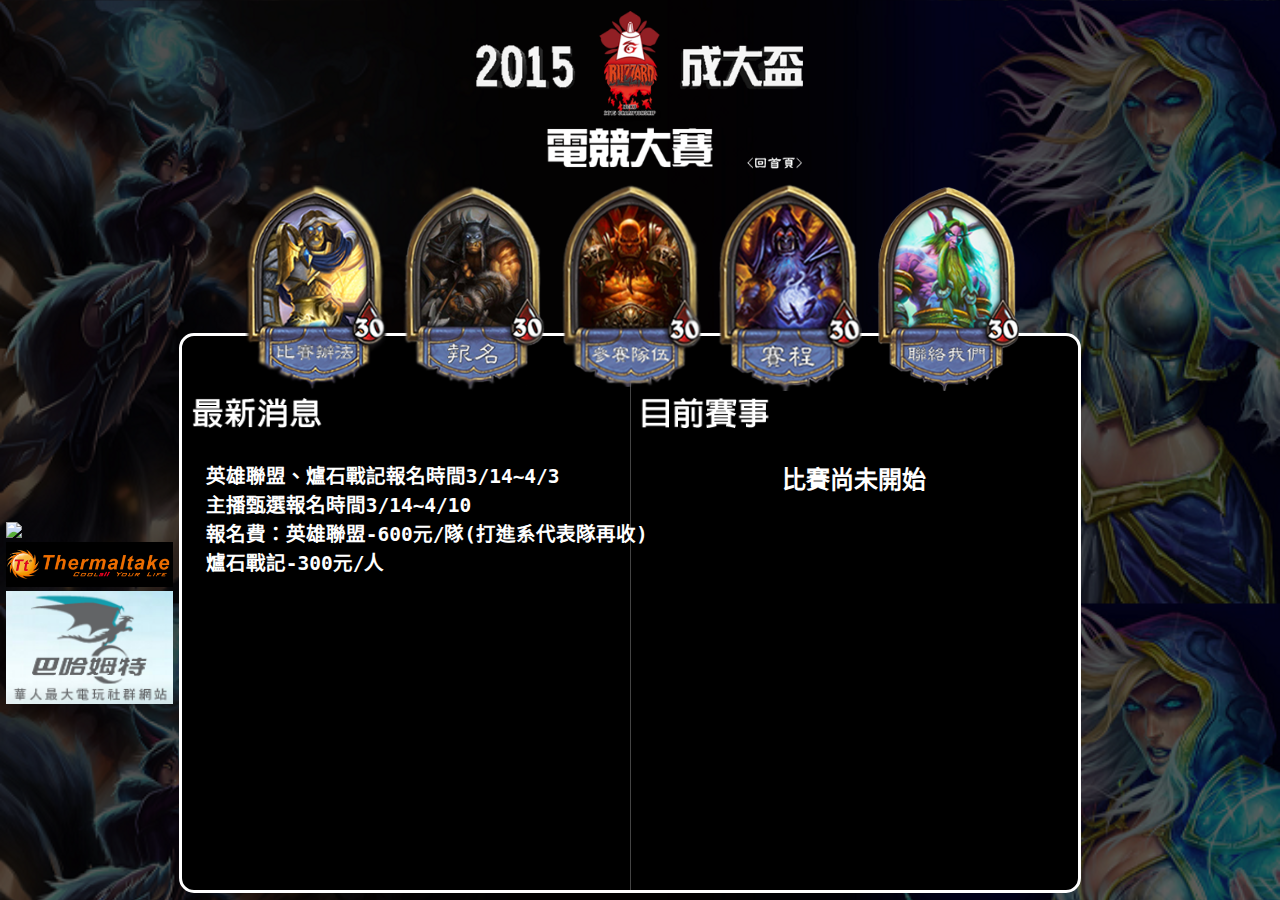
==== index.html @ 50a1f2eb "Add sponsors" ====
<!DOCTYPE html>
<html itemscope itemtype="http://schema.org/SportsEvent">
	<script>
  (function(i,s,o,g,r,a,m){i['GoogleAnalyticsObject']=r;i[r]=i[r]||function(){
  (i[r].q=i[r].q||[]).push(arguments)},i[r].l=1*new Date();a=s.createElement(o),
  m=s.getElementsByTagName(o)[0];a.async=1;a.src=g;m.parentNode.insertBefore(a,m)
  })(window,document,'script','//www.google-analytics.com/analytics.js','ga');

  ga('create', 'UA-53567358-2', 'auto');
  ga('send', 'pageview');

</script>
	<head>
		<meta charset="UTF-8">
		<meta name="description" content="2015成大盃電競大賽由成大學生會主辦，比賽項目包含英雄聯盟及爐石戰記兩項遊戲，歡迎大家共襄盛舉">
		<meta name="keywords" content="成大盃,電子競技,電競,英雄聯盟,爐石戰記,比賽,電競大賽">
		<meta name="author" content="LuisHsu">
		<meta name="generator" content="Notepad++">
		<meta http-equiv="Content-Type" content="text/html" charset="utf-8" >
		<meta http-equiv="Content-Language" content="zh-TW">
		<meta itemprop="startDate" content="2015-03-13T20:00">
		
		<link rel=stylesheet type="text/css" href="index.css"></link>
		<script src="index.js"></script>
		<title itemprop="name">2015成大盃電競大賽</title>
		<link rel="shortcut icon" href="Resources/logo.ico">
	</head>
	<body>
		<audio autoplay loop>
			<source src="Resources/back.mp3" type="audio/mpeg">
			Your browser does not support the audio element.
		</audio>
		<div id="wrapper">
			<div style="width:100vw;height:14vw;" >
				<center style="height:100%;"><img id="index_header" src="Resources/header.png" alt="2015成大盃電競大賽-logo" /></center>
			</div>
			<div id="menu">
				<img id="uther_button" class="indexbutton" src="Resources/uther_button_index.png" alt="2015成大盃電競大賽-比賽辦法" onmouseover="uther_mouseover()" onmouseout="uther_mouseout()" onclick="location.href='intro.html';"/>
				<img id="raxar_button" class="indexbutton" src="Resources/raxar_button_index.png" alt="2015成大盃電競大賽-報名" onmouseover="raxar_mouseover()" onmouseout="raxar_mouseout()" onclick="location.href='apply.html';"/>
				<img id="garrosh_button" class="indexbutton" src="Resources/garrosh_button_index.png" alt="2015成大盃電競大賽-參賽隊伍" onmouseover="garrosh_mouseover()" onmouseout="garrosh_mouseout()" />
				<img id="gultan_button" class="indexbutton" src="Resources/gultan_button_index.png" alt="2015成大盃電競大賽-賽程" onmouseover="gultan_mouseover()" onmouseout="gultan_mouseout()" />
				<img id="malfurion_button" class="indexbutton" src="Resources/malfurion_button_index.png" alt="2015成大盃電競大賽-聯絡我們" onmouseover="malfurion_mouseover()" onmouseout="malfurion_mouseout()" onclick="location.href='https://www.facebook.com/lifencku';"/>
			</div>
			<div id="content">
				<div id="news">
					<img src="Resources/News_index.png" alt="2015成大盃電競大賽-最新消息" style="margin-top:12%;margin-left:2%;width:30%;" />
<h2><pre style="color:#ffffff;">  英雄聯盟、爐石戰記報名時間3/14~4/3
  主播甄選報名時間3/14~4/10
  報名費：英雄聯盟-600元/隊(打進系代表隊再收)
  爐石戰記-300元/人
</pre></h2>
				</div>
				<div id="current">
					<img src="Resources/Current_index.png" alt="2015成大盃電競大賽-目前賽事" style="margin-top:12%;margin-left:2%;width:30%;" />
					<center><h2 style="color:#ffffff;">比賽尚未開始</h2></center>
				</div>
			</div>
			<div id="sponsors">
				<img src="logos/garena.PNG" style="width:100%"/>
				<img src="logos/tt.PNG" style="width:100%"/>
				<img src="logos/bahamut.PNG" style="width:100%"/>
			</div>
			<div itemprop="location" itemscope itemtype="http://schema.org/Place" style="z-index:999;display:none;" >
				<div itemprop="address" itemscope itemtype="http://schema.org/PostalAddress">
					<span itemprop="addressLocality">台南市</span>,
					<span itemprop="addressRegion">台灣</span>
				</div>
				<meta itemprop="name" content="成功大學">
			</div>
		</div>
	</body>
</html>
---- index.css ----
body{
	margin:0;
}
#wrapper{
	width:100%;
	height:100vh;
	background-image: url("Resources/back.png");
	background-size: 100% auto;
}
#index_header{
	width:27vw;
	height:100%;
}
#menu{
	width:75vw;
	position:relative;
	height:12vw;
	margin:auto;
	padding-left:12.5%;
	z-index:2;
}
#sponsors{
	//background-color:#ffffff;
	width:13vw;
	height:40%;
	position:fixed;
	left:0.5vw;
	bottom:2%;
}
#content{
	width:70vw;
	position:relative;
	left:14vw;
	height:calc(100vh - 27vw);
	border-style:solid;
	border-color:#ffffff;
	background-color:#000000;
	border-radius:15px;
	-moz-border-radius:15px;
	-webkit-border-radius:15px;
}
.indexbutton{
	padding:0.5%;
	width:15%;
	height:135%;
}
#news{
	width:50%;
	height:100%;
	border-right-style:solid;
	border-right-width:1px;
	border-color:#444444;
	color:#ffffff;
}
#current{
	width:50%;
	height:100%;
	position:absolute;
	top:0;
	left:50%;
	color:#ffffff;
}
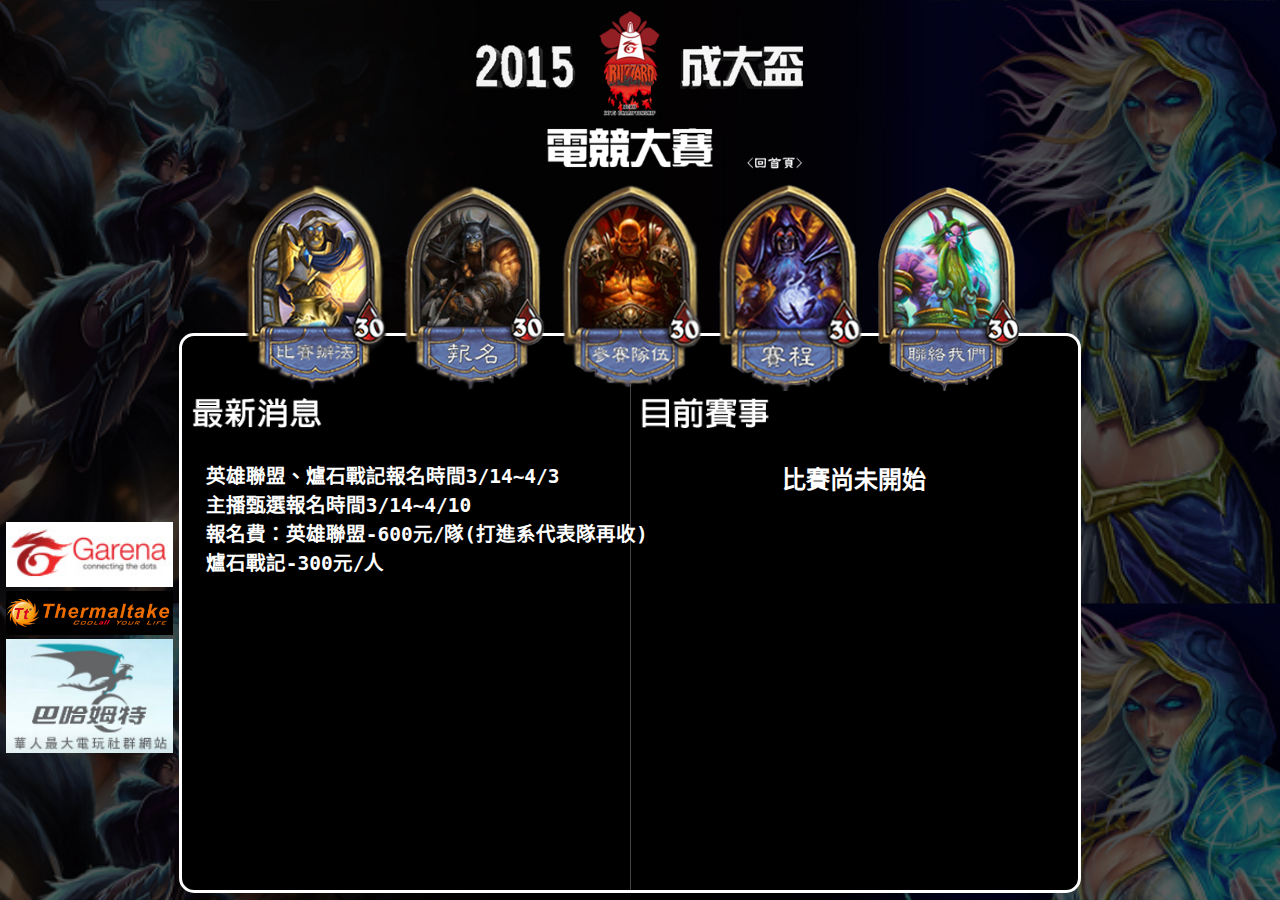
==== commit 7553de9a: "fix garena" ====
--- a/index.html
+++ b/index.html
@@ -56,9 +56,12 @@
 				</div>
 			</div>
 			<div id="sponsors">
-				<img src="logos/garena.PNG" style="width:100%"/>
+				<img src="logos/garena.png" style="width:100%"/>
 				<img src="logos/tt.PNG" style="width:100%"/>
 				<img src="logos/bahamut.PNG" style="width:100%"/>
+			</div>
+			<div id="sponsors2">
+				
 			</div>
 			<div itemprop="location" itemscope itemtype="http://schema.org/Place" style="z-index:999;display:none;" >
 				<div itemprop="address" itemscope itemtype="http://schema.org/PostalAddress">
--- a/index.css
+++ b/index.css
@@ -25,6 +25,14 @@
 	height:40%;
 	position:fixed;
 	left:0.5vw;
+	bottom:2%;
+}
+#sponsors2{
+	//background-color:#ffffff;
+	width:13vw;
+	height:40%;
+	position:fixed;
+	right:0.5vw;
 	bottom:2%;
 }
 #content{
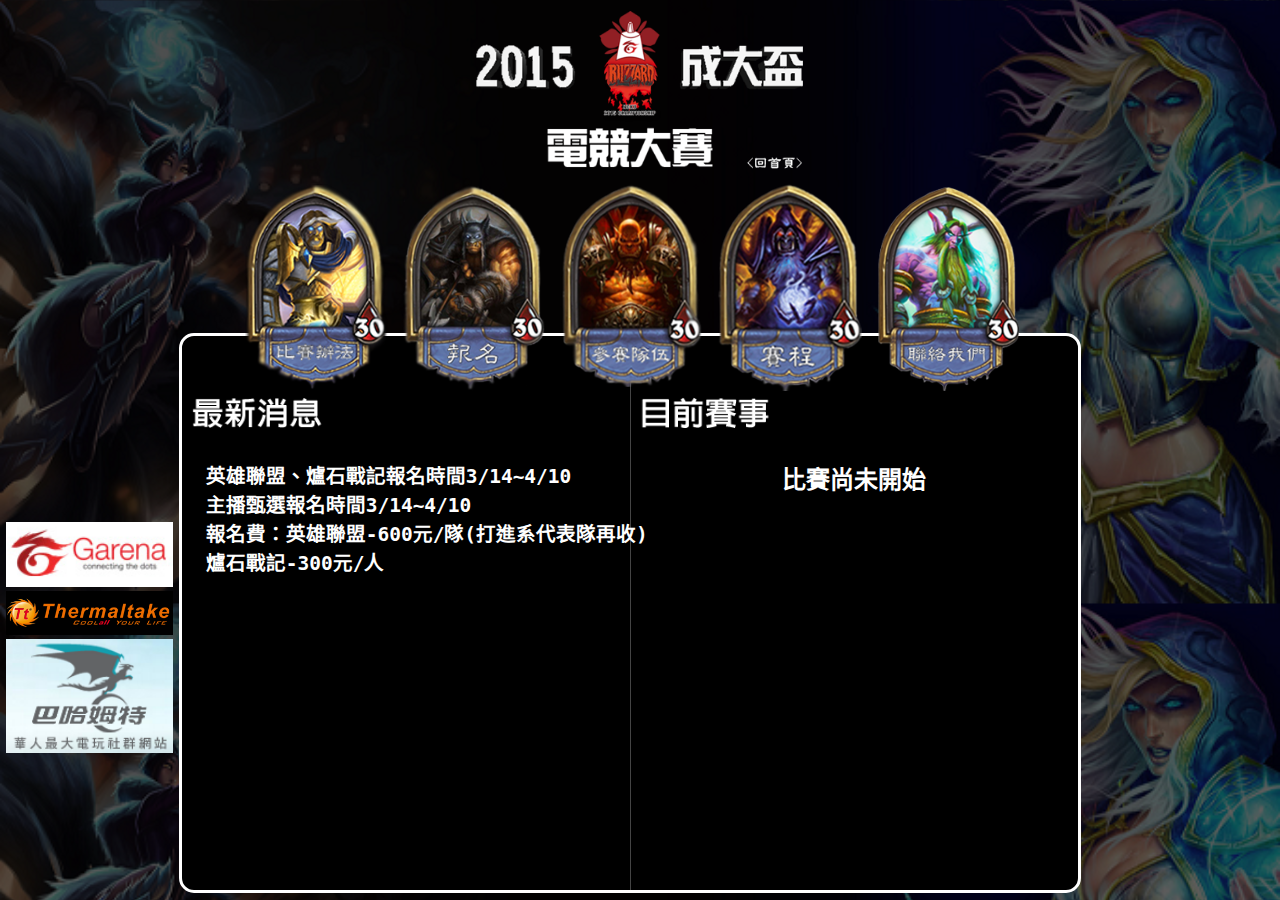
==== commit 3a321625: "Update deadline" ====
--- a/index.html
+++ b/index.html
@@ -44,7 +44,7 @@
 			<div id="content">
 				<div id="news">
 					<img src="Resources/News_index.png" alt="2015成大盃電競大賽-最新消息" style="margin-top:12%;margin-left:2%;width:30%;" />
-<h2><pre style="color:#ffffff;">  英雄聯盟、爐石戰記報名時間3/14~4/3
+<h2><pre style="color:#ffffff;">  英雄聯盟、爐石戰記報名時間3/14~4/10
   主播甄選報名時間3/14~4/10
   報名費：英雄聯盟-600元/隊(打進系代表隊再收)
   爐石戰記-300元/人
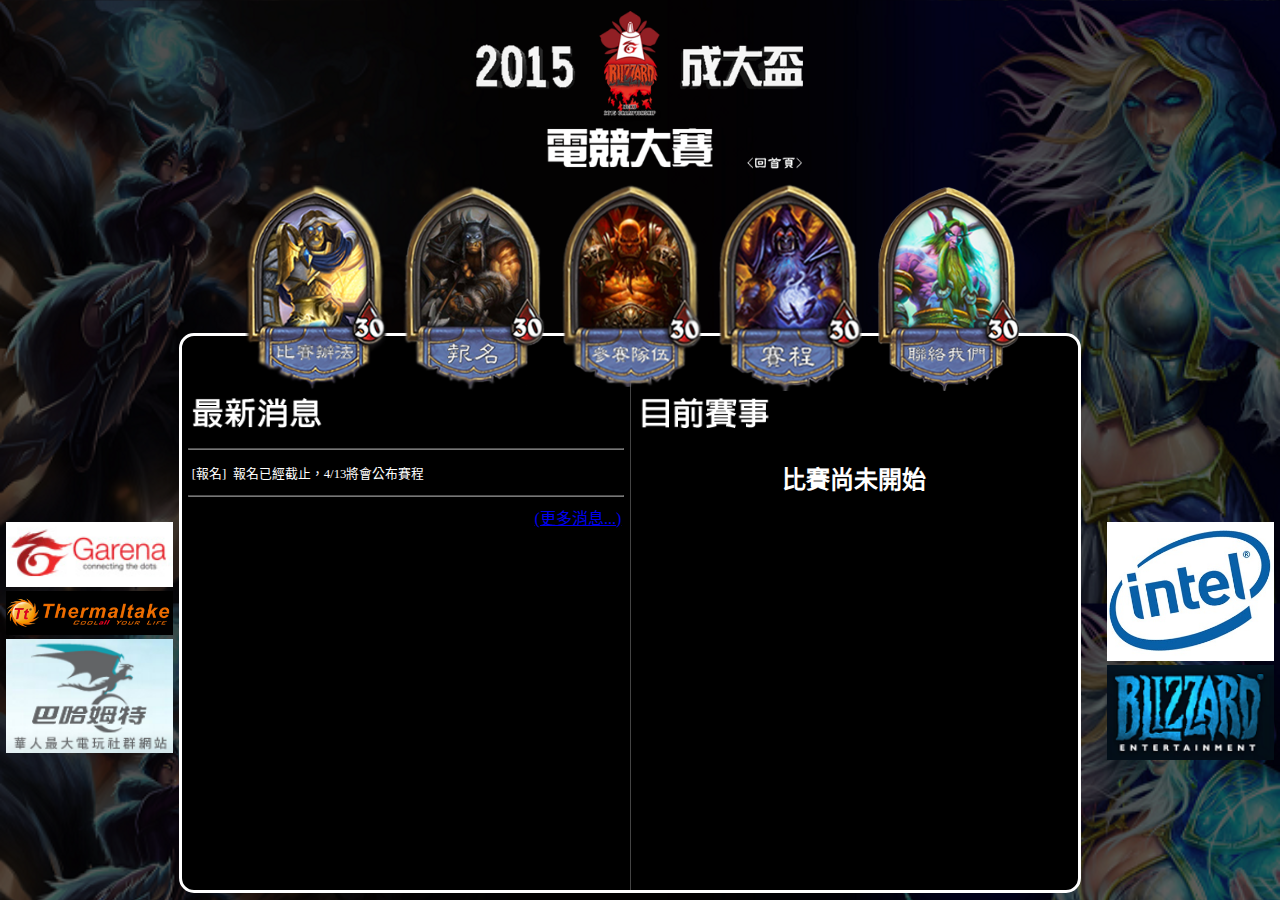
==== commit 57a8de08: "Add News" ====
--- a/index.html
+++ b/index.html
@@ -22,7 +22,7 @@
 		
 		<link rel=stylesheet type="text/css" href="index.css"></link>
 		<script src="index.js"></script>
-		<title itemprop="name">2015成大盃電競大賽</title>
+		<title itemprop="name">2015成大生活節 成大電競大賽</title>
 		<link rel="shortcut icon" href="Resources/logo.ico">
 	</head>
 	<body>
@@ -44,11 +44,10 @@
 			<div id="content">
 				<div id="news">
 					<img src="Resources/News_index.png" alt="2015成大盃電競大賽-最新消息" style="margin-top:12%;margin-left:2%;width:30%;" />
-<h2><pre style="color:#ffffff;">  英雄聯盟、爐石戰記報名時間3/14~4/10
-  主播甄選報名時間3/14~4/10
-  報名費：英雄聯盟-600元/隊(打進系代表隊再收)
-  爐石戰記-300元/人
-</pre></h2>
+					<a style="font-family:Microsoft Jhenghei;">
+					<hr style="opacity:0.5;width:97%;"><pre style="font-family:Microsoft Jhenghei;font-size:1vw;">   [報名]  報名已經截止，4/13將會公布賽程</pre><hr style="opacity:0.5;width:97%;">
+					</a>
+					<a href="news.html" style="float:right;margin-right:2%;font-family:Microsoft Jhenghei;">(更多消息...)</a>
 				</div>
 				<div id="current">
 					<img src="Resources/Current_index.png" alt="2015成大盃電競大賽-目前賽事" style="margin-top:12%;margin-left:2%;width:30%;" />
@@ -61,7 +60,8 @@
 				<img src="logos/bahamut.PNG" style="width:100%"/>
 			</div>
 			<div id="sponsors2">
-				
+				<img src="logos/intel.jpg" style="width:100%"/>
+				<img src="logos/blizzard.PNG" style="width:100%"/>
 			</div>
 			<div itemprop="location" itemscope itemtype="http://schema.org/Place" style="z-index:999;display:none;" >
 				<div itemprop="address" itemscope itemtype="http://schema.org/PostalAddress">
--- a/index.css
+++ b/index.css
@@ -1,5 +1,6 @@
 body{
 	margin:0;
+	font-family:Microsoft Jhenghei;
 }
 #wrapper{
 	width:100%;
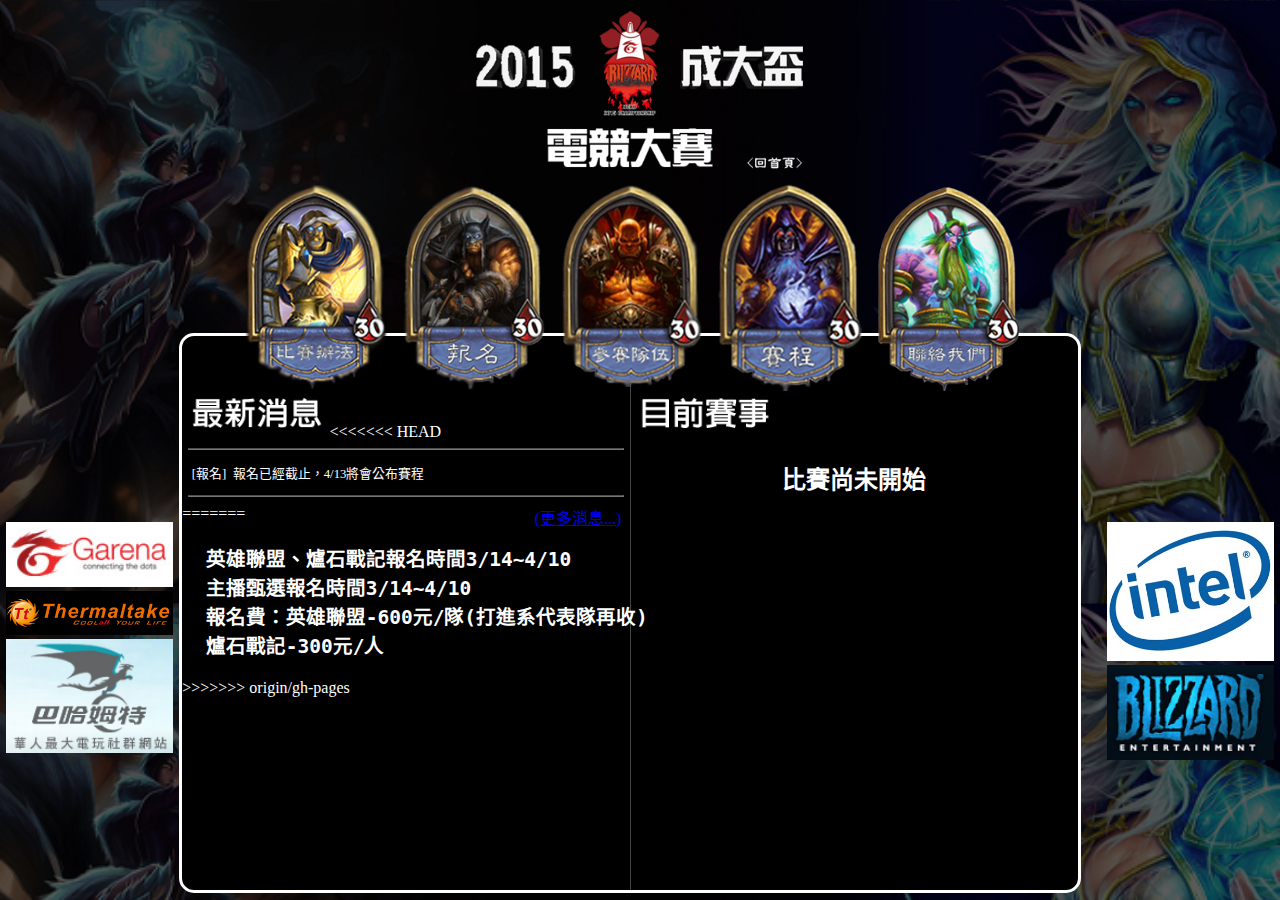
==== commit 04fd110f: "Merge remote-tracking branch 'origin/gh-pages' into gh-pages" ====
--- a/index.html
+++ b/index.html
@@ -44,10 +44,18 @@
 			<div id="content">
 				<div id="news">
 					<img src="Resources/News_index.png" alt="2015成大盃電競大賽-最新消息" style="margin-top:12%;margin-left:2%;width:30%;" />
+<<<<<<< HEAD
 					<a style="font-family:Microsoft Jhenghei;">
 					<hr style="opacity:0.5;width:97%;"><pre style="font-family:Microsoft Jhenghei;font-size:1vw;">   [報名]  報名已經截止，4/13將會公布賽程</pre><hr style="opacity:0.5;width:97%;">
 					</a>
 					<a href="news.html" style="float:right;margin-right:2%;font-family:Microsoft Jhenghei;">(更多消息...)</a>
+=======
+<h2><pre style="color:#ffffff;">  英雄聯盟、爐石戰記報名時間3/14~4/10
+  主播甄選報名時間3/14~4/10
+  報名費：英雄聯盟-600元/隊(打進系代表隊再收)
+  爐石戰記-300元/人
+</pre></h2>
+>>>>>>> origin/gh-pages
 				</div>
 				<div id="current">
 					<img src="Resources/Current_index.png" alt="2015成大盃電競大賽-目前賽事" style="margin-top:12%;margin-left:2%;width:30%;" />
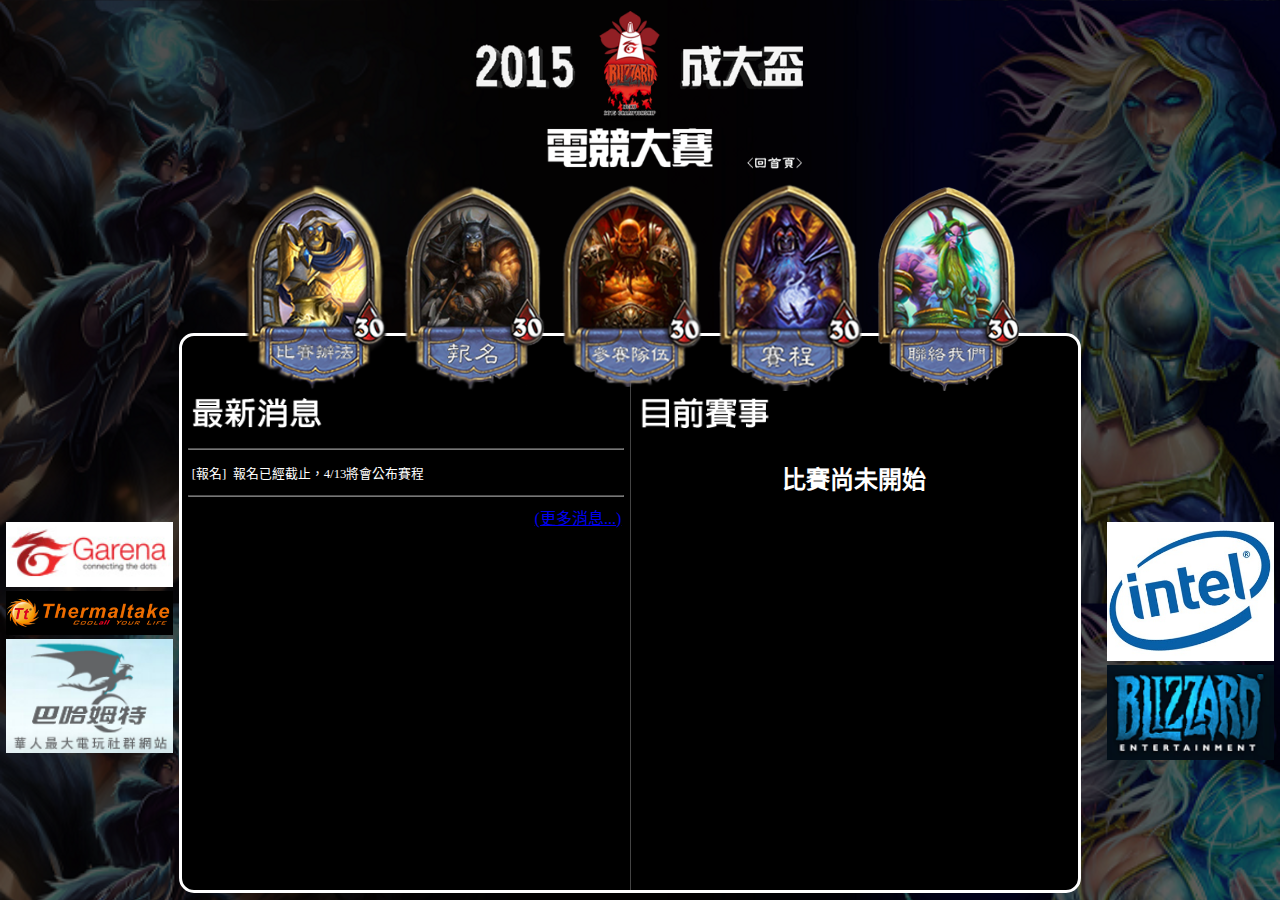
==== commit 44565e20: "Fix conflict" ====
--- a/index.html
+++ b/index.html
@@ -44,18 +44,10 @@
 			<div id="content">
 				<div id="news">
 					<img src="Resources/News_index.png" alt="2015成大盃電競大賽-最新消息" style="margin-top:12%;margin-left:2%;width:30%;" />
-<<<<<<< HEAD
 					<a style="font-family:Microsoft Jhenghei;">
 					<hr style="opacity:0.5;width:97%;"><pre style="font-family:Microsoft Jhenghei;font-size:1vw;">   [報名]  報名已經截止，4/13將會公布賽程</pre><hr style="opacity:0.5;width:97%;">
 					</a>
 					<a href="news.html" style="float:right;margin-right:2%;font-family:Microsoft Jhenghei;">(更多消息...)</a>
-=======
-<h2><pre style="color:#ffffff;">  英雄聯盟、爐石戰記報名時間3/14~4/10
-  主播甄選報名時間3/14~4/10
-  報名費：英雄聯盟-600元/隊(打進系代表隊再收)
-  爐石戰記-300元/人
-</pre></h2>
->>>>>>> origin/gh-pages
 				</div>
 				<div id="current">
 					<img src="Resources/Current_index.png" alt="2015成大盃電競大賽-目前賽事" style="margin-top:12%;margin-left:2%;width:30%;" />
